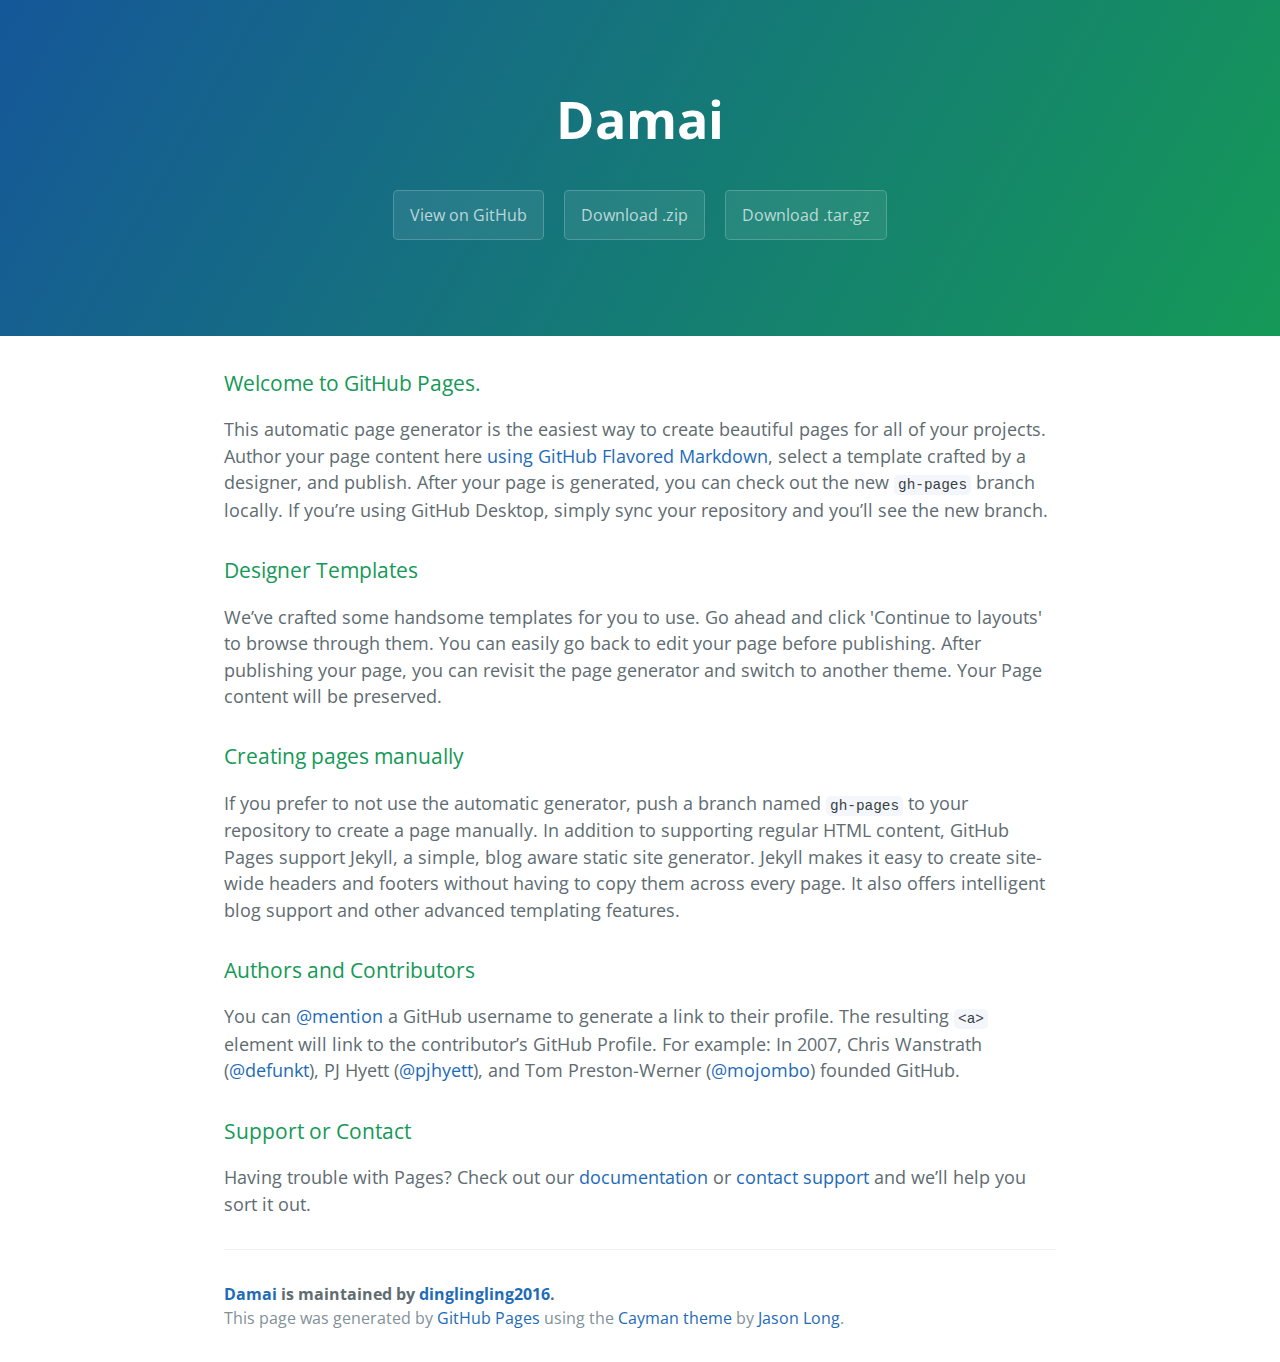
==== index.html @ d3828d47 "Create gh-pages branch via GitHub" ====
<!DOCTYPE html>
<html lang="en-us">
  <head>
    <meta charset="UTF-8">
    <title>Damai by dinglingling2016</title>
    <meta name="viewport" content="width=device-width, initial-scale=1">
    <link rel="stylesheet" type="text/css" href="stylesheets/normalize.css" media="screen">
    <link href='https://fonts.googleapis.com/css?family=Open+Sans:400,700' rel='stylesheet' type='text/css'>
    <link rel="stylesheet" type="text/css" href="stylesheets/stylesheet.css" media="screen">
    <link rel="stylesheet" type="text/css" href="stylesheets/github-light.css" media="screen">
  </head>
  <body>
    <section class="page-header">
      <h1 class="project-name">Damai</h1>
      <h2 class="project-tagline"></h2>
      <a href="https://github.com/dinglingling2016/damai" class="btn">View on GitHub</a>
      <a href="https://github.com/dinglingling2016/damai/zipball/master" class="btn">Download .zip</a>
      <a href="https://github.com/dinglingling2016/damai/tarball/master" class="btn">Download .tar.gz</a>
    </section>

    <section class="main-content">
      <h3>
<a id="welcome-to-github-pages" class="anchor" href="#welcome-to-github-pages" aria-hidden="true"><span aria-hidden="true" class="octicon octicon-link"></span></a>Welcome to GitHub Pages.</h3>

<p>This automatic page generator is the easiest way to create beautiful pages for all of your projects. Author your page content here <a href="https://guides.github.com/features/mastering-markdown/">using GitHub Flavored Markdown</a>, select a template crafted by a designer, and publish. After your page is generated, you can check out the new <code>gh-pages</code> branch locally. If you’re using GitHub Desktop, simply sync your repository and you’ll see the new branch.</p>

<h3>
<a id="designer-templates" class="anchor" href="#designer-templates" aria-hidden="true"><span aria-hidden="true" class="octicon octicon-link"></span></a>Designer Templates</h3>

<p>We’ve crafted some handsome templates for you to use. Go ahead and click 'Continue to layouts' to browse through them. You can easily go back to edit your page before publishing. After publishing your page, you can revisit the page generator and switch to another theme. Your Page content will be preserved.</p>

<h3>
<a id="creating-pages-manually" class="anchor" href="#creating-pages-manually" aria-hidden="true"><span aria-hidden="true" class="octicon octicon-link"></span></a>Creating pages manually</h3>

<p>If you prefer to not use the automatic generator, push a branch named <code>gh-pages</code> to your repository to create a page manually. In addition to supporting regular HTML content, GitHub Pages support Jekyll, a simple, blog aware static site generator. Jekyll makes it easy to create site-wide headers and footers without having to copy them across every page. It also offers intelligent blog support and other advanced templating features.</p>

<h3>
<a id="authors-and-contributors" class="anchor" href="#authors-and-contributors" aria-hidden="true"><span aria-hidden="true" class="octicon octicon-link"></span></a>Authors and Contributors</h3>

<p>You can <a href="https://help.github.com/articles/basic-writing-and-formatting-syntax/#mentioning-users-and-teams" class="user-mention">@mention</a> a GitHub username to generate a link to their profile. The resulting <code>&lt;a&gt;</code> element will link to the contributor’s GitHub Profile. For example: In 2007, Chris Wanstrath (<a href="https://github.com/defunkt" class="user-mention">@defunkt</a>), PJ Hyett (<a href="https://github.com/pjhyett" class="user-mention">@pjhyett</a>), and Tom Preston-Werner (<a href="https://github.com/mojombo" class="user-mention">@mojombo</a>) founded GitHub.</p>

<h3>
<a id="support-or-contact" class="anchor" href="#support-or-contact" aria-hidden="true"><span aria-hidden="true" class="octicon octicon-link"></span></a>Support or Contact</h3>

<p>Having trouble with Pages? Check out our <a href="https://help.github.com/pages">documentation</a> or <a href="https://github.com/contact">contact support</a> and we’ll help you sort it out.</p>

      <footer class="site-footer">
        <span class="site-footer-owner"><a href="https://github.com/dinglingling2016/damai">Damai</a> is maintained by <a href="https://github.com/dinglingling2016">dinglingling2016</a>.</span>

        <span class="site-footer-credits">This page was generated by <a href="https://pages.github.com">GitHub Pages</a> using the <a href="https://github.com/jasonlong/cayman-theme">Cayman theme</a> by <a href="https://twitter.com/jasonlong">Jason Long</a>.</span>
      </footer>

    </section>

  
  </body>
</html>
---- stylesheets/stylesheet.css ----
* {
  box-sizing: border-box; }

body {
  padding: 0;
  margin: 0;
  font-family: "Open Sans", "Helvetica Neue", Helvetica, Arial, sans-serif;
  font-size: 16px;
  line-height: 1.5;
  color: #606c71; }

a {
  color: #1e6bb8;
  text-decoration: none; }
  a:hover {
    text-decoration: underline; }

.btn {
  display: inline-block;
  margin-bottom: 1rem;
  color: rgba(255, 255, 255, 0.7);
  background-color: rgba(255, 255, 255, 0.08);
  border-color: rgba(255, 255, 255, 0.2);
  border-style: solid;
  border-width: 1px;
  border-radius: 0.3rem;
  transition: color 0.2s, background-color 0.2s, border-color 0.2s; }
  .btn + .btn {
    margin-left: 1rem; }

.btn:hover {
  color: rgba(255, 255, 255, 0.8);
  text-decoration: none;
  background-color: rgba(255, 255, 255, 0.2);
  border-color: rgba(255, 255, 255, 0.3); }

@media screen and (min-width: 64em) {
  .btn {
    padding: 0.75rem 1rem; } }

@media screen and (min-width: 42em) and (max-width: 64em) {
  .btn {
    padding: 0.6rem 0.9rem;
    font-size: 0.9rem; } }

@media screen and (max-width: 42em) {
  .btn {
    display: block;
    width: 100%;
    padding: 0.75rem;
    font-size: 0.9rem; }
    .btn + .btn {
      margin-top: 1rem;
      margin-left: 0; } }

.page-header {
  color: #fff;
  text-align: center;
  background-color: #159957;
  background-image: linear-gradient(120deg, #155799, #159957); }

@media screen and (min-width: 64em) {
  .page-header {
    padding: 5rem 6rem; } }

@media screen and (min-width: 42em) and (max-width: 64em) {
  .page-header {
    padding: 3rem 4rem; } }

@media screen and (max-width: 42em) {
  .page-header {
    padding: 2rem 1rem; } }

.project-name {
  margin-top: 0;
  margin-bottom: 0.1rem; }

@media screen and (min-width: 64em) {
  .project-name {
    font-size: 3.25rem; } }

@media screen and (min-width: 42em) and (max-width: 64em) {
  .project-name {
    font-size: 2.25rem; } }

@media screen and (max-width: 42em) {
  .project-name {
    font-size: 1.75rem; } }

.project-tagline {
  margin-bottom: 2rem;
  font-weight: normal;
  opacity: 0.7; }

@media screen and (min-width: 64em) {
  .project-tagline {
    font-size: 1.25rem; } }

@media screen and (min-width: 42em) and (max-width: 64em) {
  .project-tagline {
    font-size: 1.15rem; } }

@media screen and (max-width: 42em) {
  .project-tagline {
    font-size: 1rem; } }

.main-content :first-child {
  margin-top: 0; }
.main-content img {
  max-width: 100%; }
.main-content h1, .main-content h2, .main-content h3, .main-content h4, .main-content h5, .main-content h6 {
  margin-top: 2rem;
  margin-bottom: 1rem;
  font-weight: normal;
  color: #159957; }
.main-content p {
  margin-bottom: 1em; }
.main-content code {
  padding: 2px 4px;
  font-family: Consolas, "Liberation Mono", Menlo, Courier, monospace;
  font-size: 0.9rem;
  color: #383e41;
  background-color: #f3f6fa;
  border-radius: 0.3rem; }
.main-content pre {
  padding: 0.8rem;
  margin-top: 0;
  margin-bottom: 1rem;
  font: 1rem Consolas, "Liberation Mono", Menlo, Courier, monospace;
  color: #567482;
  word-wrap: normal;
  background-color: #f3f6fa;
  border: solid 1px #dce6f0;
  border-radius: 0.3rem; }
  .main-content pre > code {
    padding: 0;
    margin: 0;
    font-size: 0.9rem;
    color: #567482;
    word-break: normal;
    white-space: pre;
    background: transparent;
    border: 0; }
.main-content .highlight {
  margin-bottom: 1rem; }
  .main-content .highlight pre {
    margin-bottom: 0;
    word-break: normal; }
.main-content .highlight pre, .main-content pre {
  padding: 0.8rem;
  overflow: auto;
  font-size: 0.9rem;
  line-height: 1.45;
  border-radius: 0.3rem; }
.main-content pre code, .main-content pre tt {
  display: inline;
  max-width: initial;
  padding: 0;
  margin: 0;
  overflow: initial;
  line-height: inherit;
  word-wrap: normal;
  background-color: transparent;
  border: 0; }
  .main-content pre code:before, .main-content pre code:after, .main-content pre tt:before, .main-content pre tt:after {
    content: normal; }
.main-content ul, .main-content ol {
  margin-top: 0; }
.main-content blockquote {
  padding: 0 1rem;
  margin-left: 0;
  color: #819198;
  border-left: 0.3rem solid #dce6f0; }
  .main-content blockquote > :first-child {
    margin-top: 0; }
  .main-content blockquote > :last-child {
    margin-bottom: 0; }
.main-content table {
  display: block;
  width: 100%;
  overflow: auto;
  word-break: normal;
  word-break: keep-all; }
  .main-content table th {
    font-weight: bold; }
  .main-content table th, .main-content table td {
    padding: 0.5rem 1rem;
    border: 1px solid #e9ebec; }
.main-content dl {
  padding: 0; }
  .main-content dl dt {
    padding: 0;
    margin-top: 1rem;
    font-size: 1rem;
    font-weight: bold; }
  .main-content dl dd {
    padding: 0;
    margin-bottom: 1rem; }
.main-content hr {
  height: 2px;
  padding: 0;
  margin: 1rem 0;
  background-color: #eff0f1;
  border: 0; }

@media screen and (min-width: 64em) {
  .main-content {
    max-width: 64rem;
    padding: 2rem 6rem;
    margin: 0 auto;
    font-size: 1.1rem; } }

@media screen and (min-width: 42em) and (max-width: 64em) {
  .main-content {
    padding: 2rem 4rem;
    font-size: 1.1rem; } }

@media screen and (max-width: 42em) {
  .main-content {
    padding: 2rem 1rem;
    font-size: 1rem; } }

.site-footer {
  padding-top: 2rem;
  margin-top: 2rem;
  border-top: solid 1px #eff0f1; }

.site-footer-owner {
  display: block;
  font-weight: bold; }

.site-footer-credits {
  color: #819198; }

@media screen and (min-width: 64em) {
  .site-footer {
    font-size: 1rem; } }

@media screen and (min-width: 42em) and (max-width: 64em) {
  .site-footer {
    font-size: 1rem; } }

@media screen and (max-width: 42em) {
  .site-footer {
    font-size: 0.9rem; } }
---- stylesheets/github-light.css ----
/*
The MIT License (MIT)

Copyright (c) 2015 GitHub, Inc.

Permission is hereby granted, free of charge, to any person obtaining a copy
of this software and associated documentation files (the "Software"), to deal
in the Software without restriction, including without limitation the rights
to use, copy, modify, merge, publish, distribute, sublicense, and/or sell
copies of the Software, and to permit persons to whom the Software is
furnished to do so, subject to the following conditions:

The above copyright notice and this permission notice shall be included in all
copies or substantial portions of the Software.

THE SOFTWARE IS PROVIDED "AS IS", WITHOUT WARRANTY OF ANY KIND, EXPRESS OR
IMPLIED, INCLUDING BUT NOT LIMITED TO THE WARRANTIES OF MERCHANTABILITY,
FITNESS FOR A PARTICULAR PURPOSE AND NONINFRINGEMENT. IN NO EVENT SHALL THE
AUTHORS OR COPYRIGHT HOLDERS BE LIABLE FOR ANY CLAIM, DAMAGES OR OTHER
LIABILITY, WHETHER IN AN ACTION OF CONTRACT, TORT OR OTHERWISE, ARISING FROM,
OUT OF OR IN CONNECTION WITH THE SOFTWARE OR THE USE OR OTHER DEALINGS IN THE
SOFTWARE.

*/

.pl-c /* comment */ {
  color: #969896;
}

.pl-c1      /* constant, markup.raw, meta.diff.header, meta.module-reference, meta.property-name, support, support.constant, support.variable, variable.other.constant */,
.pl-s .pl-v /* string variable */ {
  color: #0086b3;
}

.pl-e  /* entity */,
.pl-en /* entity.name */ {
  color: #795da3;
}

.pl-s .pl-s1 /* string source */,
.pl-smi      /* storage.modifier.import, storage.modifier.package, storage.type.java, variable.other, variable.parameter.function */ {
  color: #333;
}

.pl-ent /* entity.name.tag */ {
  color: #63a35c;
}

.pl-k /* keyword, storage, storage.type */ {
  color: #a71d5d;
}

.pl-pds              /* punctuation.definition.string, string.regexp.character-class */,
.pl-s                /* string */,
.pl-s .pl-pse .pl-s1 /* string punctuation.section.embedded source */,
.pl-sr               /* string.regexp */,
.pl-sr .pl-cce       /* string.regexp constant.character.escape */,
.pl-sr .pl-sra       /* string.regexp string.regexp.arbitrary-repitition */,
.pl-sr .pl-sre       /* string.regexp source.ruby.embedded */ {
  color: #183691;
}

.pl-v /* variable */ {
  color: #ed6a43;
}

.pl-id /* invalid.deprecated */ {
  color: #b52a1d;
}

.pl-ii /* invalid.illegal */ {
  background-color: #b52a1d;
  color: #f8f8f8;
}

.pl-sr .pl-cce /* string.regexp constant.character.escape */ {
  color: #63a35c;
  font-weight: bold;
}

.pl-ml /* markup.list */ {
  color: #693a17;
}

.pl-mh        /* markup.heading */,
.pl-mh .pl-en /* markup.heading entity.name */,
.pl-ms        /* meta.separator */ {
  color: #1d3e81;
  font-weight: bold;
}

.pl-mq /* markup.quote */ {
  color: #008080;
}

.pl-mi /* markup.italic */ {
  color: #333;
  font-style: italic;
}

.pl-mb /* markup.bold */ {
  color: #333;
  font-weight: bold;
}

.pl-md /* markup.deleted, meta.diff.header.from-file */ {
  background-color: #ffecec;
  color: #bd2c00;
}

.pl-mi1 /* markup.inserted, meta.diff.header.to-file */ {
  background-color: #eaffea;
  color: #55a532;
}

.pl-mdr /* meta.diff.range */ {
  color: #795da3;
  font-weight: bold;
}

.pl-mo /* meta.output */ {
  color: #1d3e81;
}
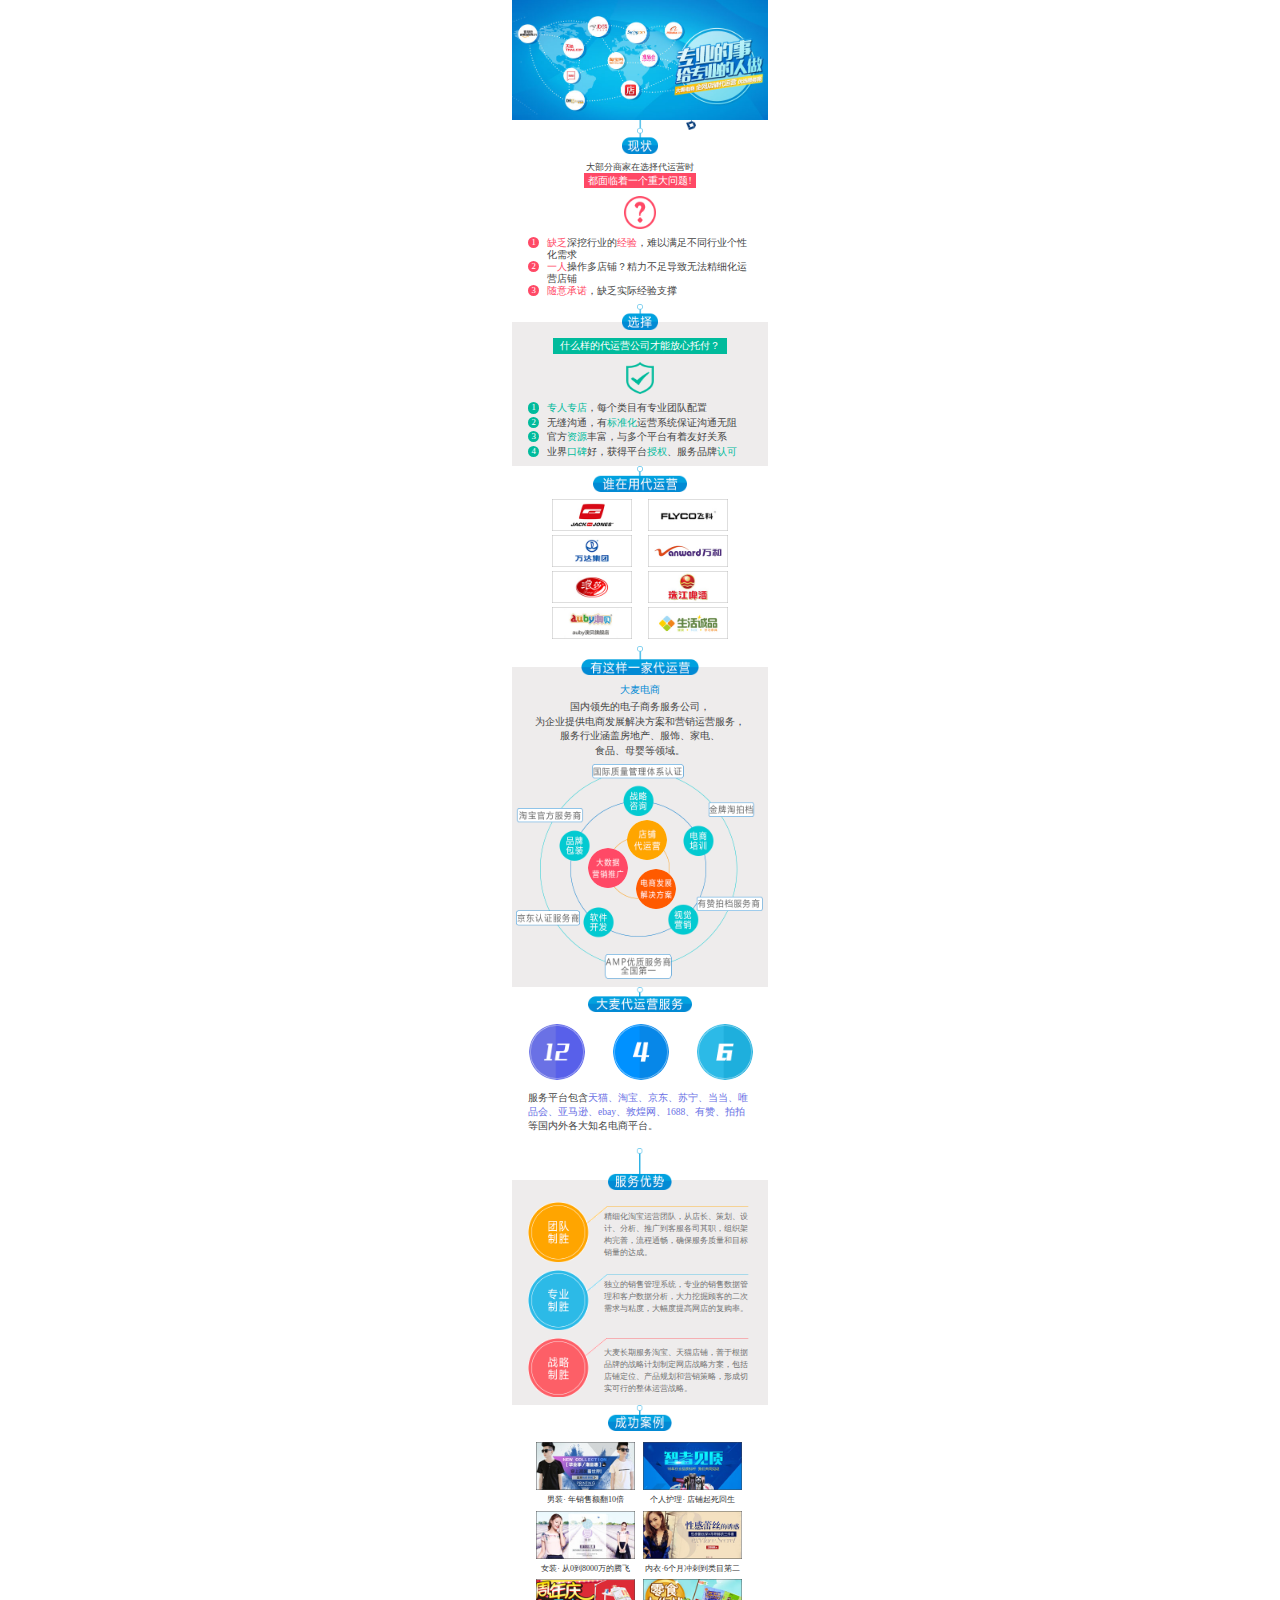
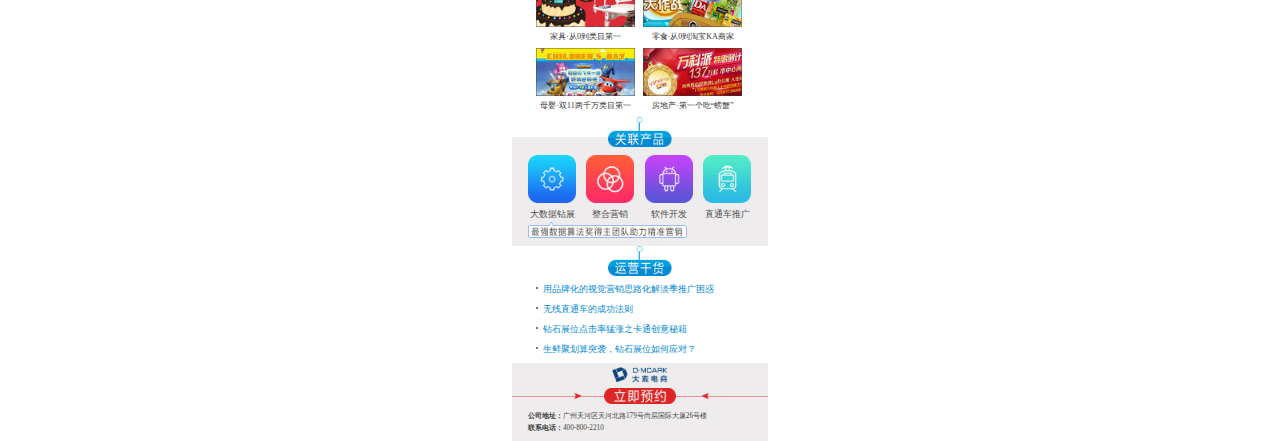
==== commit 1dc3d6eb: "大麦网" ====
--- a/index.html
+++ b/index.html
@@ -1,57 +1,315 @@
 <!DOCTYPE html>
-<html lang="en-us">
-  <head>
+<html>
+<head>
     <meta charset="UTF-8">
-    <title>Damai by dinglingling2016</title>
-    <meta name="viewport" content="width=device-width, initial-scale=1">
-    <link rel="stylesheet" type="text/css" href="stylesheets/normalize.css" media="screen">
-    <link href='https://fonts.googleapis.com/css?family=Open+Sans:400,700' rel='stylesheet' type='text/css'>
-    <link rel="stylesheet" type="text/css" href="stylesheets/stylesheet.css" media="screen">
-    <link rel="stylesheet" type="text/css" href="stylesheets/github-light.css" media="screen">
-  </head>
-  <body>
-    <section class="page-header">
-      <h1 class="project-name">Damai</h1>
-      <h2 class="project-tagline"></h2>
-      <a href="https://github.com/dinglingling2016/damai" class="btn">View on GitHub</a>
-      <a href="https://github.com/dinglingling2016/damai/zipball/master" class="btn">Download .zip</a>
-      <a href="https://github.com/dinglingling2016/damai/tarball/master" class="btn">Download .tar.gz</a>
-    </section>
-
-    <section class="main-content">
-      <h3>
-<a id="welcome-to-github-pages" class="anchor" href="#welcome-to-github-pages" aria-hidden="true"><span aria-hidden="true" class="octicon octicon-link"></span></a>Welcome to GitHub Pages.</h3>
-
-<p>This automatic page generator is the easiest way to create beautiful pages for all of your projects. Author your page content here <a href="https://guides.github.com/features/mastering-markdown/">using GitHub Flavored Markdown</a>, select a template crafted by a designer, and publish. After your page is generated, you can check out the new <code>gh-pages</code> branch locally. If you’re using GitHub Desktop, simply sync your repository and you’ll see the new branch.</p>
-
-<h3>
-<a id="designer-templates" class="anchor" href="#designer-templates" aria-hidden="true"><span aria-hidden="true" class="octicon octicon-link"></span></a>Designer Templates</h3>
-
-<p>We’ve crafted some handsome templates for you to use. Go ahead and click 'Continue to layouts' to browse through them. You can easily go back to edit your page before publishing. After publishing your page, you can revisit the page generator and switch to another theme. Your Page content will be preserved.</p>
-
-<h3>
-<a id="creating-pages-manually" class="anchor" href="#creating-pages-manually" aria-hidden="true"><span aria-hidden="true" class="octicon octicon-link"></span></a>Creating pages manually</h3>
-
-<p>If you prefer to not use the automatic generator, push a branch named <code>gh-pages</code> to your repository to create a page manually. In addition to supporting regular HTML content, GitHub Pages support Jekyll, a simple, blog aware static site generator. Jekyll makes it easy to create site-wide headers and footers without having to copy them across every page. It also offers intelligent blog support and other advanced templating features.</p>
-
-<h3>
-<a id="authors-and-contributors" class="anchor" href="#authors-and-contributors" aria-hidden="true"><span aria-hidden="true" class="octicon octicon-link"></span></a>Authors and Contributors</h3>
-
-<p>You can <a href="https://help.github.com/articles/basic-writing-and-formatting-syntax/#mentioning-users-and-teams" class="user-mention">@mention</a> a GitHub username to generate a link to their profile. The resulting <code>&lt;a&gt;</code> element will link to the contributor’s GitHub Profile. For example: In 2007, Chris Wanstrath (<a href="https://github.com/defunkt" class="user-mention">@defunkt</a>), PJ Hyett (<a href="https://github.com/pjhyett" class="user-mention">@pjhyett</a>), and Tom Preston-Werner (<a href="https://github.com/mojombo" class="user-mention">@mojombo</a>) founded GitHub.</p>
-
-<h3>
-<a id="support-or-contact" class="anchor" href="#support-or-contact" aria-hidden="true"><span aria-hidden="true" class="octicon octicon-link"></span></a>Support or Contact</h3>
-
-<p>Having trouble with Pages? Check out our <a href="https://help.github.com/pages">documentation</a> or <a href="https://github.com/contact">contact support</a> and we’ll help you sort it out.</p>
-
-      <footer class="site-footer">
-        <span class="site-footer-owner"><a href="https://github.com/dinglingling2016/damai">Damai</a> is maintained by <a href="https://github.com/dinglingling2016">dinglingling2016</a>.</span>
-
-        <span class="site-footer-credits">This page was generated by <a href="https://pages.github.com">GitHub Pages</a> using the <a href="https://github.com/jasonlong/cayman-theme">Cayman theme</a> by <a href="https://twitter.com/jasonlong">Jason Long</a>.</span>
-      </footer>
-
-    </section>
-
-  
-  </body>
-</html>
+    <title>大麦电商 | 专业的人做专业的事</title>
+    <link rel="stylesheet" href="css/global.css" type="text/css">
+    <link rel="stylesheet" href="css/common.css" type="text/css">
+    <meta id="viewport" name="viewport" content="width=device-width,minimum-scale=1,maximum-scale=1">
+    <meta name="keywords" content="大麦电商、代运营 、大数据钻展">
+    <meta name="description" content="大麦电商,全网店铺代运营服务商">
+</head>
+<body>
+<div class="screen">
+   <div class="banner">
+        <div id="tan" class="tan">
+            <div class="tan_line"></div>
+            <div class="tan_icon"><a href="javascript:;"></a></div>
+        </div> 
+   </div>
+   <div id="order" class="order">
+       <a class="order_a" href="xinxi.html" title="" target="_blank">立即预约</a>
+       <a class="order_close" href="javascript:;"></a>
+   </div>
+   <div class="situation clearfix">
+       <div class="title1"></div>
+       <div class="s_content clearfix">
+           <p class="s_content_p1">大部分商家在选择代运营时</p>
+           <p class="s_content_p2">都面临着一个重大问题!</p>
+           <div><img src="images/what.png"></div>
+           <p class="clearfix"><span class="pink">1</span><span><strong>缺乏</strong>深挖行业的<strong>经验</strong>，难以满足不同行业个性化需求</span></p>
+           <p class="clearfix"><span class="pink">2</span><span><strong>一人</strong>操作多店铺？精力不足导致无法精细化运营店铺</span></p> 
+           <p class="clearfix"><span class="pink">3</span><span><strong>随意承诺</strong>，缺乏实际经验支撑</span></p> 
+       </div>
+   </div>
+    
+     <div class="choice clearfix">
+       <div class="title2"></div>
+       <div class="c_content clearfix">
+           <p class="c_content_p2">什么样的代运营公司才能放心托付？</p>
+           <div><img src="images/shield.png"></div>
+           <p class="clearfix"><span class="green">1</span><span><strong>专人专店</strong>，每个类目有专业团队配置</span></p>
+           <p class="clearfix"><span class="green">2</span><span>无缝沟通，有<strong>标准化</strong>运营系统保证沟通无阻</span></p> 
+           <p class="clearfix"><span class="green">3</span><span>官方<strong>资源</strong>丰富，与多个平台有着友好关系</span></p>
+           <p class="clearfix"><span class="green">4</span><span>业界<strong>口碑</strong>好，获得平台<strong>授权</strong>、服务品牌<strong>认可</strong></span></p>
+       </div>
+   </div>
+   
+    <div class="replace">
+         <div class="title3"></div>
+         <ul class="clearfix">
+             <li><img src="images/ad1.jpg"></li>
+              <li><img src="images/ad2.jpg"></li>
+              <li><img src="images/ad3.jpg"></li>
+              <li><img src="images/ad4.jpg"></li>
+              <li><img src="images/ad5.jpg"></li>
+              <li><img src="images/ad6.jpg"></li>
+              <li><img src="images/ad7.jpg"></li>
+              <li><img src="images/ad8.jpg"></li>
+         </ul>
+    </div>
+    
+    <div class="content_three clearfix">
+        <div class="title4"></div>
+        <h2>大麦电商</h2>
+        <p>国内领先的电子商务服务公司，<br />为企业提供电商发展解决方案和营销运营服务，<br />服务行业涵盖房地产、服饰、家电、<br />食品、母婴等领域。</p>
+        <div class="water">
+            <div class="water_01_bg"></div>
+            <div class="water_01"><img src="images/water01.png"></div>
+            <div class="water_02_bg"></div>
+            <div class="water_02"><img src="images/water03.png"></div>
+            <div class="water_03_bg"></div>
+            <div class="water_03"><img src="images/water05.png"></div>
+        </div>
+     </div>
+    
+    <div class="content_four clearfix">
+            <div class="title5"></div>      
+            <div class="water_DM clearfix">
+                <div id="water_bg" class="water_DM_bg">
+                     <div class="water_DM1_bg water_DM_all"></div>
+                     <div class="water_DM2_bg"></div>
+                     <div class="water_DM3_bg"></div>
+                </div>                              
+                <div id="water" class="water_dm">
+                    <div class="water_DM1 water_DM11"></div>
+
+                    <div class="water_DM2"></div>
+
+                    <div class="water_DM3"></div>
+                </div>    
+            </div>
+           <div id="tab" class="water_JS clearfix">
+                <div class="water_JS1">
+                    <p>服务平台包含<span>天猫、</span><span>淘宝、</span><span>京东、</span><span>苏宁、</span><span>当当、</span><span>唯品会、</span><span>亚马逊、</span><span>ebay、</span><span>敦煌网、</span><span>1688、</span><span>有赞、</span><span>拍拍</span>等国内外各大知名电商平台。</p>
+                </div>
+                <div class="water_JS2">
+                    <dl>
+                        <dt></dt>
+                        <dd>电商人才短缺，组建有经验的电商团队很困难</dd>
+                    </dl>
+                    <dl>
+                        <dt></dt>
+                        <dd>管理成本高，性价比低于外包托管</dd>
+                    </dl>
+                    <dl>
+                        <dt></dt>
+                        <dd>专业度提升受限，发展具有不可控性</dd>
+                    </dl>
+                    <dl>
+                        <dt></dt>
+                        <dd>电商人员流动性大，对店铺稳定发展不利</dd>
+                    </dl>
+                </div>
+                <div class="water_JS3"><img src="images/yunying.png"></div>
+            </div>
+        </div>
+    
+       <div class="advantage clearfix">
+            <div class="title6"></div>
+            <div class="advan1">精细化淘宝运营团队，从店长、策划、设计、分析、推广到客服各司其职，组织架构完善，流程通畅，确保服务质量和目标销量的达成。</div>
+            <div class="advan2">独立的销售管理系统，专业的销售数据管理和客户数据分析，大力挖掘顾客的二次需求与粘度，大幅度提高网店的复购率。</div>
+            <div class="advan3">大麦长期服务淘宝、天猫店铺，善于根据品牌的战略计划制定网店战略方案，包括店铺定位、产品规划和营销策略，形成切实可行的整体运营战略。</div>
+       </div>
+    
+      <div class="case">
+          <div class="title7"></div>
+          <ul class="clearfix">
+               <li><a href="https://shop60896614.taobao.com/" title="" target="_blank"><img src="images/more1.jpg" ></a><p><a href="https://shop60896614.taobao.com/" title="" target="_blank">男装· 年销售额翻10倍 </a></p></li>
+               <li><a href="https://jidingdq.tmall.com/" title="" target="_blank"><img src="images/more2.jpg" ></a><p><a href="https://jidingdq.tmall.com/" title="" target="_blank">个人护理· 店铺起死回生</a></p></li>
+               <li><a href="https://ibelieveyou.tmall.com/" title="" target="_blank"><img src="images/more3.jpg" ></a><p><a href="https://ibelieveyou.tmall.com/" title="" target="_blank">女装· 从0到8000万的腾飞 </a></p></li>
+               <li><a href="https://shop64469556.taobao.com/" title="" target="_blank"><img src="images/more4.jpg"></a><p><a href="https://shop64469556.taobao.com/" title="" target="_blank">内衣·6个月冲刺到类目第二</a></p></li>
+               <li><a href="https://shenghuochengpin.tmall.com/" title="" target="_blank"><img src="images/more5.jpg" ></a><p><a href="https://shenghuochengpin.tmall.com/" title="" target="_blank">家具·从0到类目第一 </a></p></li>
+               <li><a href="https://yyf517.taobao.com/" title="" target="_blank"><img src="images/more6.jpg" ></a><p><a href="https://yyf517.taobao.com/" title="" target="_blank">零食·从0到淘宝KA商家</a></p></li>
+               <li><a href="https://aubywj.tmall.com/" title="" target="_blank"><img src="images/more7.jpg" ></a><p><a href="https://aubywj.tmall.com/" title="" target="_blank">母婴·双11两千万类目第一</a></p></li>
+               <li><a href="https://shop113732924.taobao.com/" title="" target="_blank"><img src="images/more8.jpg" ></a><p><a href="https://shop113732924.taobao.com/" title="" target="_blank">房地产·第一个吃“螃蟹” </a></p></li>
+          </ul>
+     </div>
+      
+     <div class="content_seven clearfix">
+             <div class="title8"></div>
+             <div id="gl" class="guanlian">
+                 <dl>
+                     <dt><img src="images/big01.png" width="120" height="120"></dt>
+                     <dd><p>大数据钻展</p><p class="guanlian_ms1"><a href="http://www.siilu.com/service/9147.html" title="" target="_blank"><img src="images/big05.png"></a></p></dd>
+                 </dl>
+                 <dl>
+                     <dt><img src="images/big02.png" width="120" height="120"></dt>
+                 <dd><p>整合营销</p><p class="guanlian_ms2"><a href="http://www.siilu.com/service/9049.html" title="" target="_blank"><img src="images/big06.png"></a></p></dd>
+                 </dl>
+                 <dl>
+                     <dt><img src="images/big03.png" width="120" height="120"></dt>
+                 <dd><p>软件开发</p><p class="guanlian_ms3"><a href="http://www.siilu.com/service/3654.html" title="" target="_blank"><img src="images/big07.png"></a></p></dd>
+                 </dl>
+                 <dl class="mar0">
+                     <dt><img src="images/big04.png" width="120" height="120"></dt>
+                 <dd><p>直通车推广</p><p class="guanlian_ms4"><a href="http://www.siilu.com/service/8408.html" title="" target="_blank"><img src="images/big08.png"></a></p></dd>
+                 </dl>
+             </div>
+        </div>
+    
+     <div class="dry">
+         <div class="title9"></div>
+         <ul class="clearfix">
+             <li><span></span><a href="http://www.siilu.com/20150902/147446.shtml" title="" target="_blank">用品牌化的视觉营销思路化解淡季推广困惑</a></li>
+             <li><span></span><a href="http://www.siilu.com/20150902/147440.shtml" title="" target="_blank">无线直通车的成功法则</a></li>
+             <li><span></span><a href="http://www.siilu.com/20150902/147439.shtml" title="" target="_blank">钻石展位点击率猛涨之卡通创意秘籍</a></li>
+             <li><span></span><a href="http://www.siilu.com/20150902/147450.shtml" title="" target="_blank">生鲜聚划算突袭，钻石展位如何应对？</a></li>
+         </ul>
+     </div>
+    
+       <div class="content_nine clearfix">
+            <div class="logo"><img src="images/logo.png" width="138" height="40"></div>
+            <div class="yuyue"><a href="xinxi.html" title="" target="_blank"></a></div>
+            <p><span class="bold">公司地址：</span><span>广州天河区天河北路179号尚层国际大厦26号楼</span></p>
+            <p><span class="bold">联系电话：</span><span>400-800-2210</span></p>
+        </div>
+    
+</div>
+</body>
+<script type="text/javascript" src="http://imgs.ebrun.com/js/jquery.min.1.9.1.js"></script>
+<script type="text/javascript" src="js/public.js"></script>
+
+<script>
+
+   
+        
+    /*if($(document).scrollTop() < $(window).height()){
+        $(".pub_rigFloat").hide();
+    }else{
+        $(".pub_rigFloat").show();
+    }
+    $(window).scroll(function(){
+        if($(document).scrollTop() < $(window).height()){
+            $(".pub_rigFloat").fadeOut("200");
+        }else{
+            $(".pub_rigFloat").fadeIn("200");
+        }
+    })*/
+        
+    
+    var oT = document.getElementById('tan');
+    var oR = document.getElementById('order');
+    console.log()
+    oT.onclick = function()
+    {
+        oR.className = 'order order2';
+        $('.tan').css("display","none")
+    }
+   
+    $('.order_close').click(function(){
+        oR.className = 'order order3';
+         $('.tan').css("display","block")
+    })
+    
+    
+    var oDiv = document.getElementById('water');
+    var oDivs = oDiv.children;
+    var aDivs = document.getElementById('water_bg').children;
+    var cDivs = document.getElementById('tab').children;
+    var oDl = document.getElementById('gl');
+    var oDls = oDl.children;
+    var oDds = oDl.getElementsByTagName('dd');
+    for(var i=0;i<oDivs.length;i++)
+    {
+        oDivs[i].index= i;
+        oDivs[i].onmouseover = function()
+        {
+            for(var i=0;i<aDivs.length;i++)
+            {
+              removeClass(aDivs[i],'water_DM_all');
+              cDivs[i].style.display = 'none';
+            }
+            addClass(aDivs[this.index],'water_DM_all')
+            cDivs[this.index].style.display = 'block';
+            
+            
+            if(aDivs[0].className == 'water_DM1_bg water_DM_all')
+            {
+                oDivs[0].className='water_DM1'
+            }else
+            {
+                oDivs[0].className='water_DM1 water_DM11'
+            }
+            
+             if(aDivs[1].className == 'water_DM2_bg water_DM_all')
+            {
+                oDivs[1].className='water_DM2 water_DM22'
+            }else
+            {
+                oDivs[1].className='water_DM2 '
+            }
+            
+             if(aDivs[2].className == 'water_DM3_bg water_DM_all')
+            {
+                oDivs[2].className='water_DM3 water_DM33'
+            }else
+            {
+                oDivs[2].className='water_DM3 '
+            }
+        }
+        
+        if(aDivs[0].className == 'water_DM1_bg water_DM_all')
+        {
+            oDivs[0].className='water_DM1'
+        }else
+        {
+            oDivs[0].className='water_DM1 water_DM11'
+        }
+
+    }
+    
+    
+    for(var i=0;i<oDls.length;i++)
+    {
+        oDls[i].index = i;
+        oDls[i].onclick = function()
+        {
+            for(var i=0;i<oDls.length;i++)
+            {
+                oDds[i].children[1].style.display = 'none'
+            }
+            oDds[this.index].children[1].style.display = 'block';
+        }
+    }
+    
+   
+    function addClass(obj,iClass)
+	{
+		var re=new RegExp('\\b'+iClass+'\\b')
+		if(!re.test(obj.className))
+		{
+			obj.className+=obj.className?' '+iClass:iClass;
+		}
+	}
+	
+	function removeClass(obj,iClass)
+	{
+		if(/^\s*$/.test(obj.className))return 
+		
+		var arr=obj.className.split(/\s+/g)
+		for(var i=0;i<arr.length;i++)
+		{
+			 if(arr[i]==iClass)
+			 {
+				 arr.splice(i,1)
+				 i--;
+			 }
+		}
+		
+		obj.className=arr.join(' ')
+	}
+    
+</script>
+
+</html>--- a/css/global.css
+++ b/css/global.css
@@ -0,0 +1,57 @@
+@charset "utf-8";
+body,div,dl,dt,dd,ul,ol,li,h1,h2,h3,h4,h5,h6,pre,code,form,fieldset,legend,input,textarea,p,blockquote,th,td{margin:0;padding:0;}
+h1,h2,h3,h4,h5,h6{ font-weight: normal;}
+li { list-style: none; }
+img { border: none; }
+input,
+select,
+textarea { outline: none; border: none; background: none; border-radius: 0;
+  -webkit-border-radius: 0;
+  -webkit-appearance: none;
+  background-image: -webkit-linear-gradient(transparent, transparent);
+  background-image: linear-gradient(transparent, transparent);
+}
+textarea { resize: none; }
+html { -webkit-text-size-adjust: none;}
+article， aside， details， figcaption， figure， footer， header， hgroup， menu， nav， section { display: block; }
+img { display: block; max-width: 100%; height:auto; width: auto\9; /* ie8 */ vertical-align:top; }
+.video embed， .video object， .video iframe { width: 100%; height: auto; }
+a { text-decoration: none; outline: none;-webkit-tap-highlight-color: rgba(0,0,0,0);}
+
+.clearfix:after,
+.clearfix:before { content: ""; display: table; }
+.clearfix:after { clear: both; }
+.clearfix { zoom: 1; }
+body{min-width:320px; font-family:"Microsoft YaHei", "Arial Black"; background-color: #ffffff;}
+.colororge{ color: #ef754b;}
+.loading_page{ position:fixed; top: 0; bottom: 0;  width:100%; background: url(../images/loading.jpg) no-repeat center center #f7f7f7; margin: 0 auto; z-index: 99999;}
+
+
+
+
+
+
+
+
+
+
+
+
+
+
+
+
+
+
+
+
+
+
+
+
+
+
+
+
+
+
--- a/css/common.css
+++ b/css/common.css
@@ -0,0 +1,255 @@
+@charset "utf-8";
+.screen{ position: relative; overflow: hidden; width: 16rem; margin: 0 auto;}
+.banner{ position: relative; width: 16rem; height: 7.5rem; margin: 0 auto; background: url(../images/banner.jpg) left top no-repeat; background-size: 100%;}
+.tan{ position: absolute; right: 4.5rem; bottom: -3rem; width: .6rem; height: 3rem; z-index: 9; cursor: pointer;}
+.tan_line{ width: .6rem; height: 0.05rem; background: url(../images/tan1.png) center top repeat-Y; background-size: 100%; -webkit-animation: line 2s infinite linear;}
+.tan_icon{ width: .6rem; height: .6rem;}
+.tan_icon a{ display: block; width: .6rem; height: .6rem; background: url(../images/tan2.png) center top no-repeat; background-size: 100%;}
+
+@-webkit-keyframes line {
+     0% {
+     height: 0.05rem;
+  }
+   
+      15% {
+    height: 1.25rem; 
+  }
+  
+      20% {
+    height: 1.35rem; 
+  }
+   
+      23% {
+    height: 1.25rem; 
+  } 
+     26% {
+    height: 1.05rem; 
+  }
+   
+      29% {
+    height: 1.25rem; 
+  } 
+    
+      90% {
+    height: 1.25rem; 
+  }  
+   
+  100% {
+   height: 0.05rem; 
+  }
+}
+
+.order{ overflow: hidden; width: 16rem; height: 0rem; margin: 0 auto; background: #0a427d; z-index: 10;}
+.order_a{ float: left; display: block; width: 12rem; height: 1.1rem; margin-left: 1rem; font: .6rem/1.1rem "Microsoft YaHei"; color: #fff;}
+.order_close{ float: right; width: .6rem; height: .6rem; margin: .3rem 1rem 0 0; background: url(../images/close.png) left top no-repeat; background-size: 100%;}
+
+.order2{ -webkit-animation: height1 .2s  linear forwards;}
+.order3{ -webkit-animation: height2 .2s  linear forwards;}
+
+@-webkit-keyframes height1 {
+     0% {
+     height: 0;
+  }
+   
+  100% {
+   height: 1.1rem; 
+  }
+}
+
+@-webkit-keyframes height2 {
+     0% {
+     height: 1.1rem;
+  }
+   
+  100% {
+   height: 0; 
+  }
+}
+
+/******************现状********************/
+.situation{ width: 16rem; margin: 0 auto; padding-bottom: 1.5rem;}
+.title1{ width: 2.25rem; height: 2.15rem; margin: 0 auto; background: url(../images/title01.png) left top no-repeat; background-size: 100%;}
+.s_content{ width: 14rem; padding: 0 1rem;}
+.s_content_p1{ margin-top: .4rem; font: .55rem/.75rem "Microsoft YaHei"; color: #454545; text-align: center;}
+.s_content_p2{ width: 7rem; height: .95rem; margin: 0 auto; background: #ff4966; font: .6rem/.95rem "Microsoft YaHei"; color: #fff; text-align: center;}
+.s_content div:nth-child(3){ width: 2.05rem; height: 2.05rem; margin: .5rem auto;}
+.s_content div:nth-child(3) img{ width: 2.05rem; height: 2.05rem;}
+
+.s_content p{ clear: both;}
+.s_content span{ width: 12.5rem; display: block; float: left; font: .6rem/.75rem "Microsoft YaHei"; color: #454545; }
+.s_content .pink{ width: .7rem; height: .7rem; margin: 0rem .5rem .15rem 0; border-radius: 50%; background: #ff4966; text-align: center; font: .55rem/.7rem "Microsoft YaHei"; color: #fff; text-align: center;}
+.s_content strong{ font: .6rem/.75rem "Microsoft YaHei"; color: #ff4966;}
+
+
+/************选择**************/
+.choice{ width: 16rem; margin: 0 auto; padding-bottom: .375rem; background: #eeecec;}
+.title2{ width: 2.25rem; height: 1.65rem; margin: -1.15rem auto 0 auto; background: url(../images/title02.png) left top no-repeat; background-size: 100%;}
+.c_content{ width: 14rem; padding: 0 1rem;}
+
+.c_content_p2{ width: 10.85rem; height: .95rem; margin: 0 auto; margin-top: .5rem; background: #00bb9c; font: .6rem/.95rem "Microsoft YaHei"; color: #fff; text-align: center;}
+.c_content div:nth-child(2){ width: 1.7rem; height: 2.05rem; margin: .5rem auto;}
+.c_content div:nth-child(2) img{ width: 1.7rem; height: 2.05rem;}
+.c_content p{ clear: both; margin-bottom: .15rem;}
+.c_content span{ width: 12.5rem; display: block; float: left; font: .6rem/.75rem "Microsoft YaHei"; color: #454545; }
+.c_content .green{ width: .7rem; height: .7rem; margin: 0rem .5rem 0 0; border-radius: 50%; background: #00bb9c; text-align: center; font: .55rem/.7rem "Microsoft YaHei"; color: #fff; text-align: center;}
+.c_content strong{ font: .6rem/.75rem "Microsoft YaHei"; color: #00bb9c;}
+
+/*********************代运营*********************/
+.replace{ width: 16rem; margin: 0 auto; padding-bottom: 1.5rem;}
+.title3{ width: 5.85rem; height: 2.1rem; margin: 0 auto; background: url(../images/title03.png) left top no-repeat; background-size: 100%;}
+.replace ul{ width: 13rem; margin: 0 auto;}
+.replace li{ float: left; width: 5rem; height: 2rem; margin: 0 0 .25rem 1rem;}
+.replace li img{ width: 5rem; height: 2rem;}
+
+/**********************有这样一家代运营*******************************/
+
+.content_three{ width: 16rem; margin: 0 auto; padding-bottom: .5rem; background: #eeecec;}
+.title4{ width: 7.35rem; height: 1.85rem;  margin: -1.35rem auto 0 auto; background: url(../images/title04.png) left top no-repeat; background-size: 100%;}
+.content_three h2{ margin: .5rem 0 .15rem 0; font: .6rem/.9rem "Microsoft YaHei"; color: #028ad4; text-align: center;}
+.content_three p{ font: .6rem/.9rem "Microsoft YaHei"; color: #454545; text-align: center;}
+.water{ overflow: hidden; position: relative; width: 15.45rem; height: 13.45rem; margin: .35rem auto 0 auto; background: url(../images/water.png) left top no-repeat; background-size: 100%;}
+.water div{ overflow:hidden; position:absolute; width:2.5rem; height:2.5rem; border-radius: 50%; }
+.water div img{ width:2.5rem; height:2.5rem;}
+.water_01{ left:7.45rem; top:6.6rem;}
+.water_02{ left:4.5rem; top:5.3rem;}
+.water_03{ left:6.9rem; top:3.5rem;}
+.water_01_bg{ left:7.45rem; top:6.6rem; background:rgba(255,222,204,1); }
+.water_02_bg{ left:4.5rem; top:5.3rem; background:rgba(255,219,224,1);}
+.water_03_bg{ left:6.9rem; top:3.5rem; background:rgba(255,237,204,1);}
+
+@-webkit-keyframes water {
+     0% {
+     -webkit-transform:scale(1,1)
+  }
+   
+     17% {
+     -webkit-transform:scale(1.3,1.3)
+  }
+   
+   33%{
+	 -webkit-transform:scale(1,1)
+   }
+  100% {
+   -webkit-transform:scale(1,1)
+  }
+}
+
+/****************大麦代运营*****************/
+.content_four{  width: 16rem; margin: 0 auto; padding-bottom: 2rem;}
+.title5{ width: 6.5rem; height: 1.6rem;  margin: 0 auto .75rem auto; background: url(../images/title05.png) left top no-repeat; background-size: 100%;}
+
+.water_DM{ position: relative; 16rem; margin: 0 auto;}
+.water_DM_bg{width:16rem; }
+.water_dm{ position: absolute; width: 16rem; left: 0; top: 0;}
+
+.water_dm div{ float: left; width: 3.5rem; height: 3.5rem; border-radius: 50%; text-decoration: none; outline: none;-webkit-tap-highlight-color: rgba(0,0,0,0);
+}
+.water_dm div img{ width: 3.5rem; height: 3.5rem;}
+.water_dm .water_DM1{ margin-left: 1.05rem; background: url(../images/hover_w1.png) left top no-repeat; background-size: 100%;}
+.water_dm .water_DM11{ margin-left: 1.05rem; background: url(../images/hover_w11.png) left top no-repeat; background-size: 100%;}
+.water_dm .water_DM2{ margin-left: 1.75rem; background: url(../images/hover_w2.png) left top no-repeat; background-size: 100%;}
+.water_dm .water_DM22{ background: url(../images/hover_w22.png) left top no-repeat; background-size: 100%;}
+.water_dm .water_DM3{ margin-left: 1.75rem; background: url(../images/hover_w3.png) left top no-repeat; background-size: 100%;}
+.water_dm .water_DM33{ background: url(../images/hover_w33.png) left top no-repeat; background-size: 100%;}
+.water_DM1_bg{ float: left; margin-left: 1.05rem; width: 3.5rem; height: 3.5rem; background: url(../images/hover_w4.png) left top no-repeat; background-size: 100% 100%;}
+.water_DM2_bg{ float: left; margin-left: 1.75rem; width: 3.5rem; height: 3.5rem; background: url(../images/hover_w5.png) left top no-repeat; background-size: 100% 100%;}
+.water_DM3_bg{float: left; margin-left: 1.75rem;  width: 3.5rem; height: 3.5rem; background: url(../images/hover_w6.png) left top no-repeat; background-size: 100% 100%;}
+
+
+
+.water_DM_all{ -webkit-animation: water2 1s  infinite linear;}
+
+
+@-webkit-keyframes water2 {
+     0% {
+     -webkit-transform:scale(1,1)
+  }
+   
+     50% {
+     -webkit-transform:scale(1.3,1.3)
+  }
+   
+  100% {
+   -webkit-transform:scale(1,1)
+  }
+}
+
+.water_JS{ clear: both; width: 14rem; height: 3.6rem; margin: .65rem auto 0 auto;}
+.water_JS1 { margin-top: 0;}
+.water_JS1 p{ font: .6rem/.9rem "Microsoft YaHei"; color: #454545;}
+.water_JS1 span{ color: #6a71e5;}
+
+.water_JS2{ display: none;}
+.water_JS2 dl{ width: 14rem;}
+.water_JS2 dt{float: left; width: .3rem; height: .3rem; margin: .35rem .35rem 0 0; border-radius: 50%; background: #0091ff;}
+.water_JS2 dd{ overflow: hidden; height: .9rem; float: left; width: 13.35rem; font: .6rem/.9rem "Microsoft YaHei"; color: #454545;}
+
+
+.water_JS3{ display: none; width: 14rem; height: 1.85rem;}
+.water_JS3 img{ width: 14rem; height: 1.85rem;}
+
+/****************服务优势*****************/
+.advantage{ width: 16rem; margin: 0 auto; background: #eeecec;}
+.title6{ width: 4rem; height: 2.6rem;  margin: -2.02rem auto 0 auto; background: url(../images/title06.png) left top no-repeat; background-size: 100%;}
+
+.advan1{ overflow: hidden; width: 9.25rem; height: 3.15rem; margin: .75rem auto .5rem auto; padding: .6rem 0 0 4.75rem; background: url(../images/youshi01.png) left top no-repeat; background-size: 100%; font: .5rem/.75rem "Microsoft YaHei"; color: #737373; }
+.advan2{ overflow: hidden; width: 9.25rem; height: 3.15rem; margin: 0 auto .5rem auto; padding: .6rem 0 0 4.75rem; background: url(../images/youshi02.png) left top no-repeat; background-size: 100%; font: .5rem/.75rem "Microsoft YaHei"; color: #737373; }
+.advan3{ overflow: hidden; width: 9.25rem; height: 3.125rem; margin: 0 auto .5rem auto; padding: .6rem 0 0 4.75rem; background: url(../images/youshi03.png) left top no-repeat; background-size: 100%; font: .5rem/.75rem "Microsoft YaHei"; color: #737373; }
+
+
+/**************成功案例*****************/
+.case{ width: 14rem; padding: 0 1rem; margin: 0 auto; padding-bottom: 1.25rem;}
+.title7{ width: 4rem; height: 1.6rem;  margin: 0 auto .7rem auto; background: url(../images/title07.png) left top no-repeat; background-size: 100%;}
+.case li{ float: left; width: 6.2rem; height: 4rem; margin:0 0 .3rem .5rem;}
+.case li img{ width: 6.2rem; height: 3rem;}
+
+.case li p a{ display: block; height: .75rem; margin-top: .25rem; font: .5rem/.75rem "Microsoft YaHei"; color: #333; text-align: center;}
+/****************关联产品*****************/
+.content_seven{ width: 14rem; margin: 0 auto; padding: 0 1rem; background: #eeecec;}
+.title8{ width: 4rem; height: 1.875rem;  margin: -1.25rem auto .5rem auto; background: url(../images/title08.png) left top no-repeat; background-size: 100%;}
+.guanlian dl{ width: 3rem; float: left; margin: 0 .65rem 0 0 ; text-decoration: none; outline: none;-webkit-tap-highlight-color: rgba(0,0,0,0);
+}
+.guanlian .mar0{ margin: 0;}
+.guanlian dt{ width: 3rem; height: 3rem;}
+.guanlian dt img{ width: 3rem; height: 3rem;}
+.guanlian dd{ position: relative; width: 3rem; height: 2.5rem; margin-top: .2rem; font: .55rem/1.1rem "Microsoft YaHei"; color: #4f4f4f; text-align: center;}
+.guanlian dd p{ width: 3rem; height: 1.1rem; font: .55rem/1.1rem "Microsoft YaHei"; color: #4f4f4f; text-align: center;}
+.guanlian dd .guanlian_ms1{ display: block; width: 9.95rem; height: 1rem; position: absolute; left: 0; top: 1rem;}
+.guanlian dd .guanlian_ms1 img{ width: 9.95rem; height: 1rem;}
+.guanlian dd .guanlian_ms2{ display: none; width: 12.1rem; height: 1rem; position: absolute; left: -4.1rem; top: 1rem;}
+.guanlian dd .guanlian_ms2 img{ width: 12.1rem; height: 1rem;}
+.guanlian dd .guanlian_ms3{ display: none; width: 13.65rem; height: 1rem; position: absolute; left: -7rem; top: 1rem;}
+.guanlian dd .guanlian_ms3 img{width: 13.65rem; height: 1rem;}
+.guanlian dd .guanlian_ms4{ display: none; width: 12.05rem; height: 1rem; position: absolute; left: -9.1rem; top: 1rem;}
+.guanlian dd .guanlian_ms4 img{width: 12.05rem; height: 1rem;}
+
+/*****************运营干货******************/
+.dry{ width: 14rem; margin: 0 auto; padding: 0 1rem;}
+.title9{ width: 4rem; height: 1.875rem;  margin: 0 auto .4rem auto; background: url(../images/title09.png) left top no-repeat; background-size: 100%;}
+.dry ul{ width: 13rem; margin: 0 auto;}
+.dry li{ width: 13rem; height: .75rem; margin-bottom: .5rem;}
+.dry li span{ float: left; display: block; width: .15rem; height: .15rem; margin: .25rem .3rem 0 0; background: url(../images/g_icon.png) left top no-repeat; background-size: 100%;}
+.dry li a{ float: left; overflow: hidden; width: 12.5rem; height: .75rem; font: .55rem/.75rem "Microsoft YaHei"; color: #028ad4;}
+
+
+/************底部****************/
+.content_nine{ width: 16rem; margin: 0 auto; padding-bottom: .8rem; background: #eeecec;}
+.logo{ width: 3.45rem; height: 1rem; text-align: center; margin: .3rem auto.3rem auto;}
+.yuyue{ width: 16rem; height: 1rem; background: url(../images/line.png) left top no-repeat; background-size: 100%;}
+.yuyue a{ display: block; width: 4.5rem; height: 1rem; background: url(../images/button1.png) left top no-repeat; margin: 0 auto; background-size: 100%;}
+.yuyue a:hover{ background: url(../images/button2.png) left top no-repeat;}
+.content_nine p{ width: 14rem; height: .75rem; padding: 0 1rem;}
+.content_nine span{ font: .45rem/.75rem "Microsoft YaHei"; color: #454545;}
+.content_nine .bold{ font-weight: bold;}
+
+/*****************信息收集页******************/
+.bg_xinxi{ background: #0179b6;}
+.screen_X{ position: relative; overflow: hidden; width: 16rem; height: 100%; margin: 0 auto; background: #0179b6;}
+.valid{ width: 16rem; margin: 2.65rem auto 1.25rem auto; font: .75rem/1.25rem "Microsoft YaHei"; color: #fff; text-align: center;}
+.xinxi{ width: 13.75rem; margin: 0 auto; text-align: center;}
+.xinxi input{ width: 100%; height: 1.35rem; margin: 0 auto .95rem auto; border:1px solid #199bcc; border-radius: .1rem; font: .75rem/1.35rem "Microsoft YaHei"; text-indent: .3rem; color: #fff;}
+
+.xinxi .button{ width: 5.15rem; height: 1.4rem; margin-top: 1.5rem; background: #34c2e6; font: .75rem/1.3rem "Microsoft YaHei";  color: #fff;}
+.xinxi .button:hover{ background: #49d1f3;}
+
+.xinxi .button_C{ background: #24afd2;}